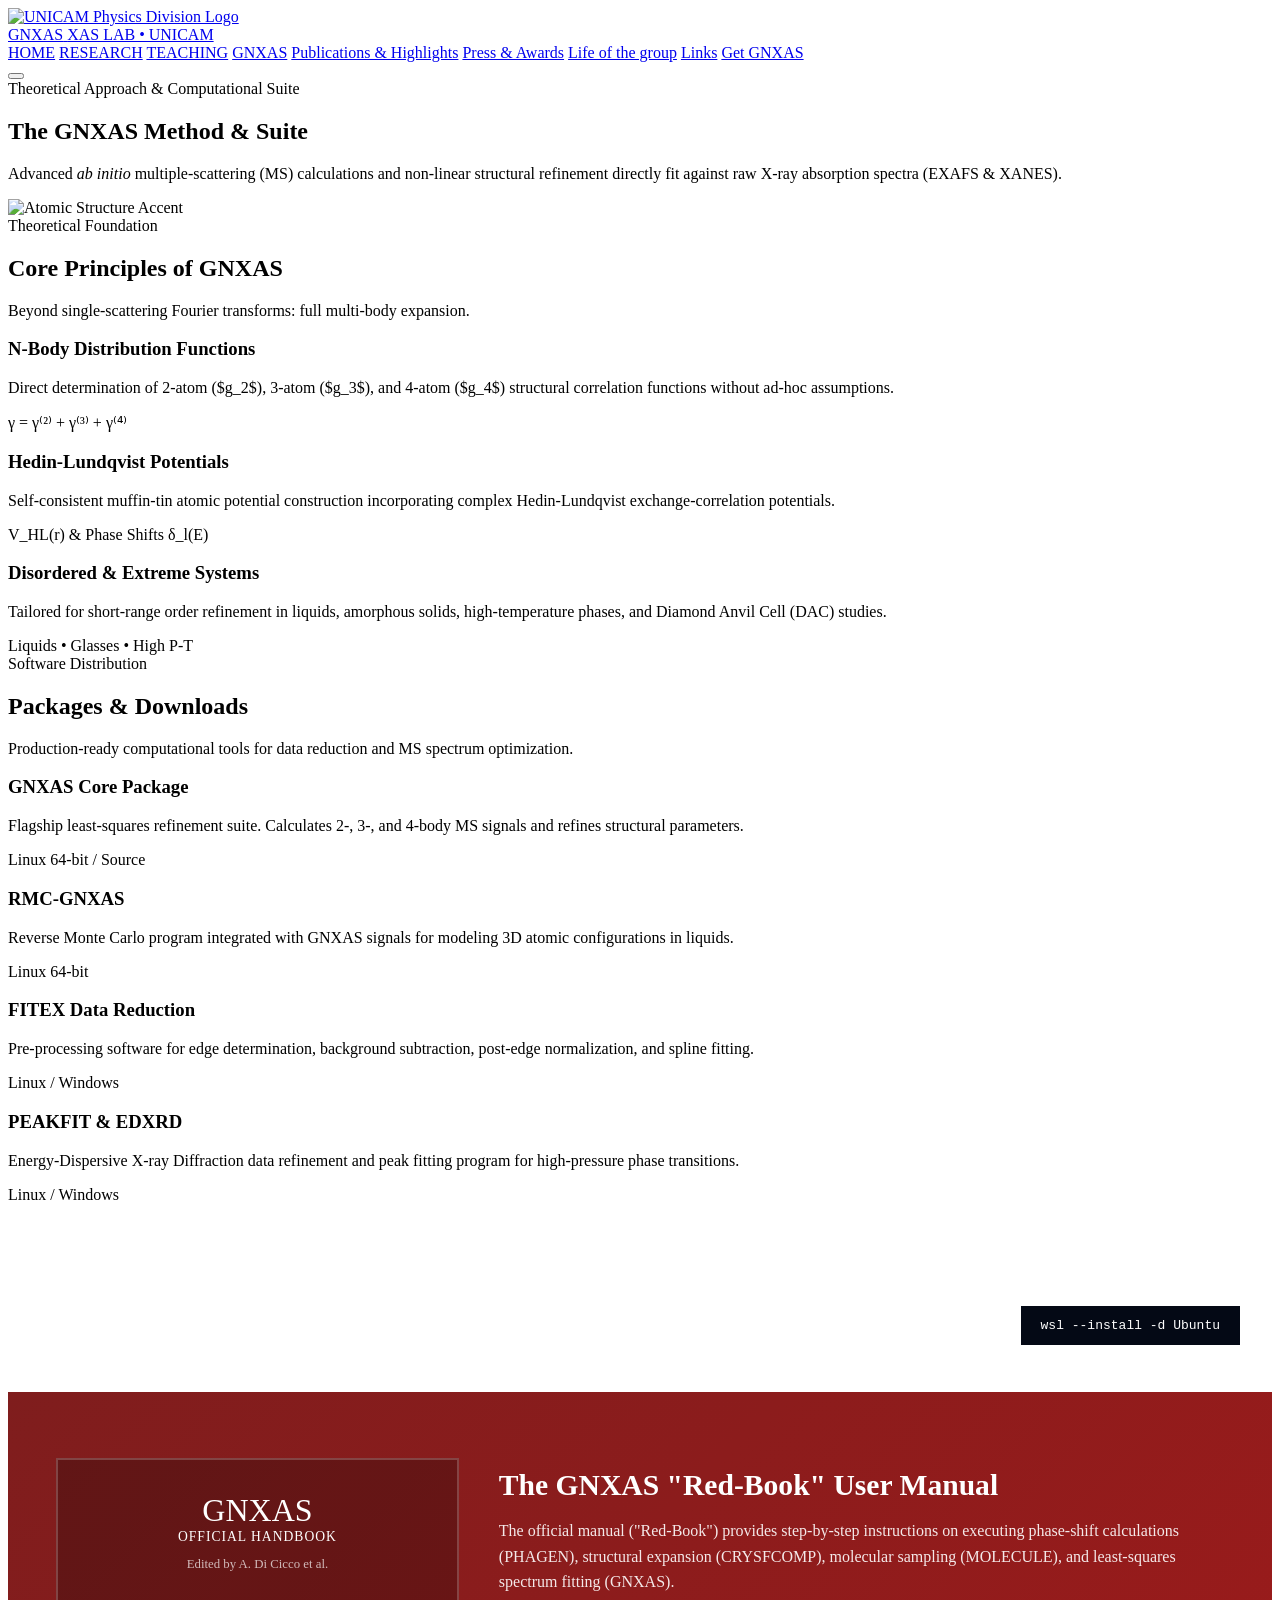
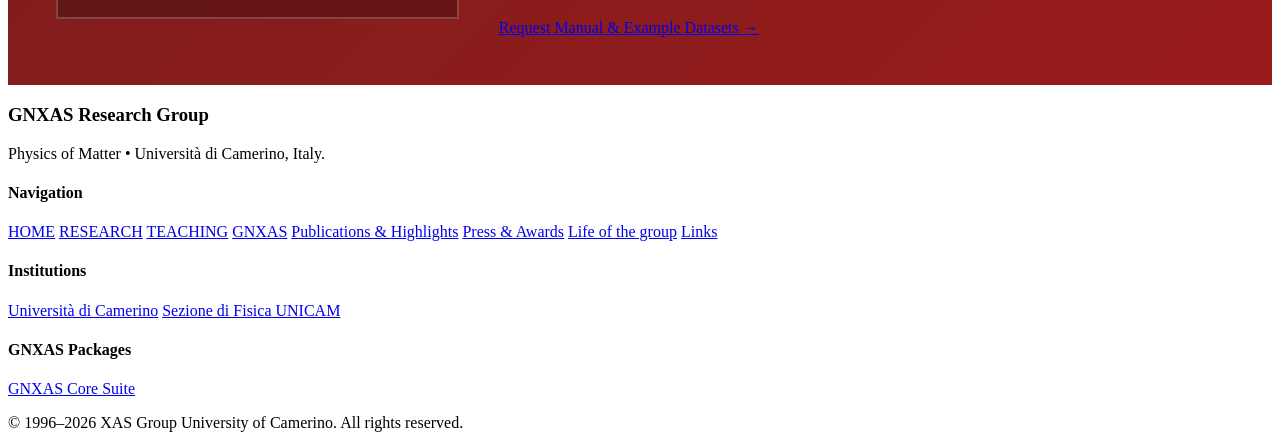
==== gnxas.html @ b84d7907 "Add files via upload" ====
<!DOCTYPE html>
<html lang="en">
<head>
  <meta charset="UTF-8">
  <meta name="viewport" content="width=device-width, initial-scale=1.0">
  <title>The GNXAS Method & Software Packages | Università di Camerino</title>

  <meta name="description" content="The GNXAS Method & EXAFS Data Analysis Software Suite developed at Unicam. Downloads for Linux & WSL, Red-Book manual, n-body correlations (g2, g3, g4).">
  <meta name="keywords" content="GNXAS Method, EXAFS Software, GNXAS Download, RMC-GNXAS, FITEX, PEAKFIT, Red-Book Manual">
  <meta name="author" content="GNXAS Research Group - Università di Camerino">

  <link rel="icon" href="data:image/svg+xml,<svg xmlns=%22http://www.w3.org/2000/svg%22 viewBox=%220 0 100 100%22><text y=%22.9em%22 font-size=%2290%22>⚛️</text></svg>">
  <link rel="preconnect" href="https://fonts.googleapis.com">
  <link rel="preconnect" href="https://fonts.gstatic.com" crossorigin>
  <link href="https://fonts.googleapis.com/css2?family=Inter:wght@300;400;500;600;700;800&family=JetBrains+Mono:wght@400;500;600&family=Playfair+Display:ital,wght@0,600;0,700;0,800;1,600&display=swap" rel="stylesheet">
  <link rel="stylesheet" href="style.css">
</head>
<body>

  <!-- HEADER -->
  <header class="header" id="header">
    <div class="container navbar">
      <a href="index.html" class="brand" aria-label="GNXAS Research Group Home">
        <img src="assets/logo_PhysicsDivision_mr.png" alt="UNICAM Physics Division Logo" class="header-physics-logo">
        <div class="brand-text">
          <span class="brand-title">GNXAS</span>
          <span class="brand-subtitle">XAS LAB • UNICAM</span>
        </div>
      </a>

      <nav class="nav-menu" id="nav-menu">
        <a href="index.html" class="nav-link">HOME</a>
        <a href="research.html" class="nav-link">RESEARCH</a>
        <a href="teaching.html" class="nav-link">TEACHING</a>
        <a href="gnxas.html" class="nav-link active">GNXAS</a>
        <a href="publications.html" class="nav-link">Publications & Highlights</a>
        <a href="press.html" class="nav-link">Press & Awards</a>
        <a href="life.html" class="nav-link">Life of the group</a>
        <a href="links.html" class="nav-link">Links</a>
        <a href="#software" class="nav-cta-btn">Get GNXAS</a>
      </nav>

      <button class="hamburger" id="hamburger" aria-label="Toggle navigation menu">
        <span></span>
        <span></span>
        <span></span>
      </button>
    </div>
  </header>

  <main>
    <!-- HERO SECTION -->
    <section class="hero">
      <div class="hero-gradient-overlay"></div>
      <div class="container">
        <div class="hero-container-clean">
          <div class="hero-tag">
            <span class="hero-tag-dot"></span>
            Theoretical Approach & Computational Suite
          </div>
          <h1 class="hero-title">The <span>GNXAS</span> Method & Suite</h1>
          <p class="hero-description">
            Advanced <em>ab initio</em> multiple-scattering (MS) calculations and non-linear structural refinement directly fit against raw X-ray absorption spectra (EXAFS & XANES).
          </p>
        </div>
      </div>
    </section>

    <!-- METHOD BREAKDOWN SECTION -->
    <section>
      <!-- Yellow Atomic Structure Graphic placed in corner -->
      <img src="assets/nedge_yel.gif" alt="Atomic Structure Accent" class="corner-yellow-graphic">

      <div class="container">
        <div class="section-header">
          <span class="section-badge">Theoretical Foundation</span>
          <h2 class="section-title">Core Principles of GNXAS</h2>
          <p class="section-subtitle">Beyond single-scattering Fourier transforms: full multi-body expansion.</p>
        </div>

        <div class="grid-cards">
          <div class="card-item">
            <h3>N-Body Distribution Functions</h3>
            <p>Direct determination of 2-atom ($g_2$), 3-atom ($g_3$), and 4-atom ($g_4$) structural correlation functions without ad-hoc assumptions.</p>
            <span class="card-meta">γ = γ⁽²⁾ + γ⁽³⁾ + γ⁽⁴⁾</span>
          </div>

          <div class="card-item">
            <h3>Hedin-Lundqvist Potentials</h3>
            <p>Self-consistent muffin-tin atomic potential construction incorporating complex Hedin-Lundqvist exchange-correlation potentials.</p>
            <span class="card-meta">V_HL(r) & Phase Shifts δ_l(E)</span>
          </div>

          <div class="card-item">
            <h3>Disordered & Extreme Systems</h3>
            <p>Tailored for short-range order refinement in liquids, amorphous solids, high-temperature phases, and Diamond Anvil Cell (DAC) studies.</p>
            <span class="card-meta">Liquids • Glasses • High P-T</span>
          </div>
        </div>
      </div>
    </section>

    <!-- SOFTWARE DOWNLOADS SECTION -->
    <section id="software" style="background-color: var(--bg-card);">
      <div class="container">
        <div class="section-header">
          <span class="section-badge">Software Distribution</span>
          <h2 class="section-title">Packages & Downloads</h2>
          <p class="section-subtitle">Production-ready computational tools for data reduction and MS spectrum optimization.</p>
        </div>

        <div class="grid-cards">
          <div class="card-item">
            <h3>GNXAS Core Package</h3>
            <p>Flagship least-squares refinement suite. Calculates 2-, 3-, and 4-body MS signals and refines structural parameters.</p>
            <span class="card-meta">Linux 64-bit / Source</span>
          </div>
          <div class="card-item">
            <h3>RMC-GNXAS</h3>
            <p>Reverse Monte Carlo program integrated with GNXAS signals for modeling 3D atomic configurations in liquids.</p>
            <span class="card-meta">Linux 64-bit</span>
          </div>
          <div class="card-item">
            <h3>FITEX Data Reduction</h3>
            <p>Pre-processing software for edge determination, background subtraction, post-edge normalization, and spline fitting.</p>
            <span class="card-meta">Linux / Windows</span>
          </div>
          <div class="card-item">
            <h3>PEAKFIT & EDXRD</h3>
            <p>Energy-Dispersive X-ray Diffraction data refinement and peak fitting program for high-pressure phase transitions.</p>
            <span class="card-meta">Linux / Windows</span>
          </div>
        </div>

        <!-- WSL Information Box -->
        <div style="margin-top: 3.5rem; background: var(--primary-dark); border-radius: var(--radius-lg); padding: 2rem; color: white; display: flex; align-items: center; justify-content: space-between; gap: 1.5rem; flex-wrap: wrap;">
          <div>
            <h3 style="color:white; font-size:1.3rem; margin-bottom:0.4rem;">Windows (WSL) Setup Helper</h3>
            <p style="color:rgba(255,255,255,0.75); margin:0; font-size:0.92rem;">Execute GNXAS natively on Windows using WSL Ubuntu environment:</p>
          </div>
          <code style="background:#040915; padding:0.75rem 1.25rem; border-radius:var(--radius-md); color:var(--accent-cyan);">wsl --install -d Ubuntu</code>
        </div>
      </div>
    </section>

    <!-- RED BOOK MANUAL SECTION -->
    <section>
      <div class="container">
        <div style="background: linear-gradient(135deg, #7f1d1d 0%, #991b1b 100%); border-radius: var(--radius-xl); padding: 3rem; color: white; display: grid; grid-template-columns: 1fr 1.8fr; gap: 2.5rem; align-items: center;">
          <div style="background: rgba(0,0,0,0.25); border: 2px solid rgba(255,255,255,0.2); border-radius: var(--radius-lg); padding: 2rem; text-align: center;">
            <div style="font-family: var(--font-serif); font-size: 2rem;">GNXAS</div>
            <div style="font-size: 0.85rem; text-transform: uppercase; letter-spacing: 1px;">Official Handbook</div>
            <p style="margin-top: 0.75rem; font-size: 0.8rem; color: rgba(255,255,255,0.7);">Edited by A. Di Cicco et al.</p>
          </div>

          <div>
            <h3 style="color:white; font-size:1.85rem; margin-bottom:1rem;">The GNXAS "Red-Book" User Manual</h3>
            <p style="color:rgba(255,255,255,0.9); line-height:1.6; margin-bottom:1.5rem;">
              The official manual ("Red-Book") provides step-by-step instructions on executing phase-shift calculations (PHAGEN), structural expansion (CRYSFCOMP), molecular sampling (MOLECULE), and least-squares spectrum fitting (GNXAS).
            </p>
            <a href="index.html#contacts" class="btn btn-outline-light">Request Manual & Example Datasets &rarr;</a>
          </div>
        </div>
      </div>
    </section>
  </main>

  <!-- FOOTER -->
  <footer class="footer">
    <div class="container">
      <div class="footer-grid">
        <div class="footer-brand">
          <h3>GNXAS Research Group</h3>
          <p>Physics of Matter • Università di Camerino, Italy.</p>
        </div>
        <div class="footer-col">
          <h4>Navigation</h4>
          <div class="footer-links">
            <a href="index.html">HOME</a>
            <a href="research.html">RESEARCH</a>
            <a href="teaching.html">TEACHING</a>
            <a href="gnxas.html">GNXAS</a>
            <a href="publications.html">Publications & Highlights</a>
            <a href="press.html">Press & Awards</a>
            <a href="life.html">Life of the group</a>
            <a href="links.html">Links</a>
          </div>
        </div>
        <div class="footer-col">
          <h4>Institutions</h4>
          <div class="footer-links">
            <a href="https://www.unicam.it" target="_blank" rel="noopener">Università di Camerino</a>
            <a href="https://fisica.unicam.it/" target="_blank" rel="noopener">Sezione di Fisica UNICAM</a>
          </div>
        </div>
        <div class="footer-col">
          <h4>GNXAS Packages</h4>
          <div class="footer-links">
            <a href="#software">GNXAS Core Suite</a>
          </div>
        </div>
      </div>
      <div class="footer-bottom">
        <p>&copy; 1996–2026 XAS Group University of Camerino. All rights reserved.</p>
      </div>
    </div>
  </footer>

  <script>
    const hamburger = document.getElementById('hamburger');
    const navMenu = document.getElementById('nav-menu');
    hamburger.addEventListener('click', () => {
      hamburger.classList.toggle('open');
      navMenu.classList.toggle('active');
    });
  </script>
</body>
</html>
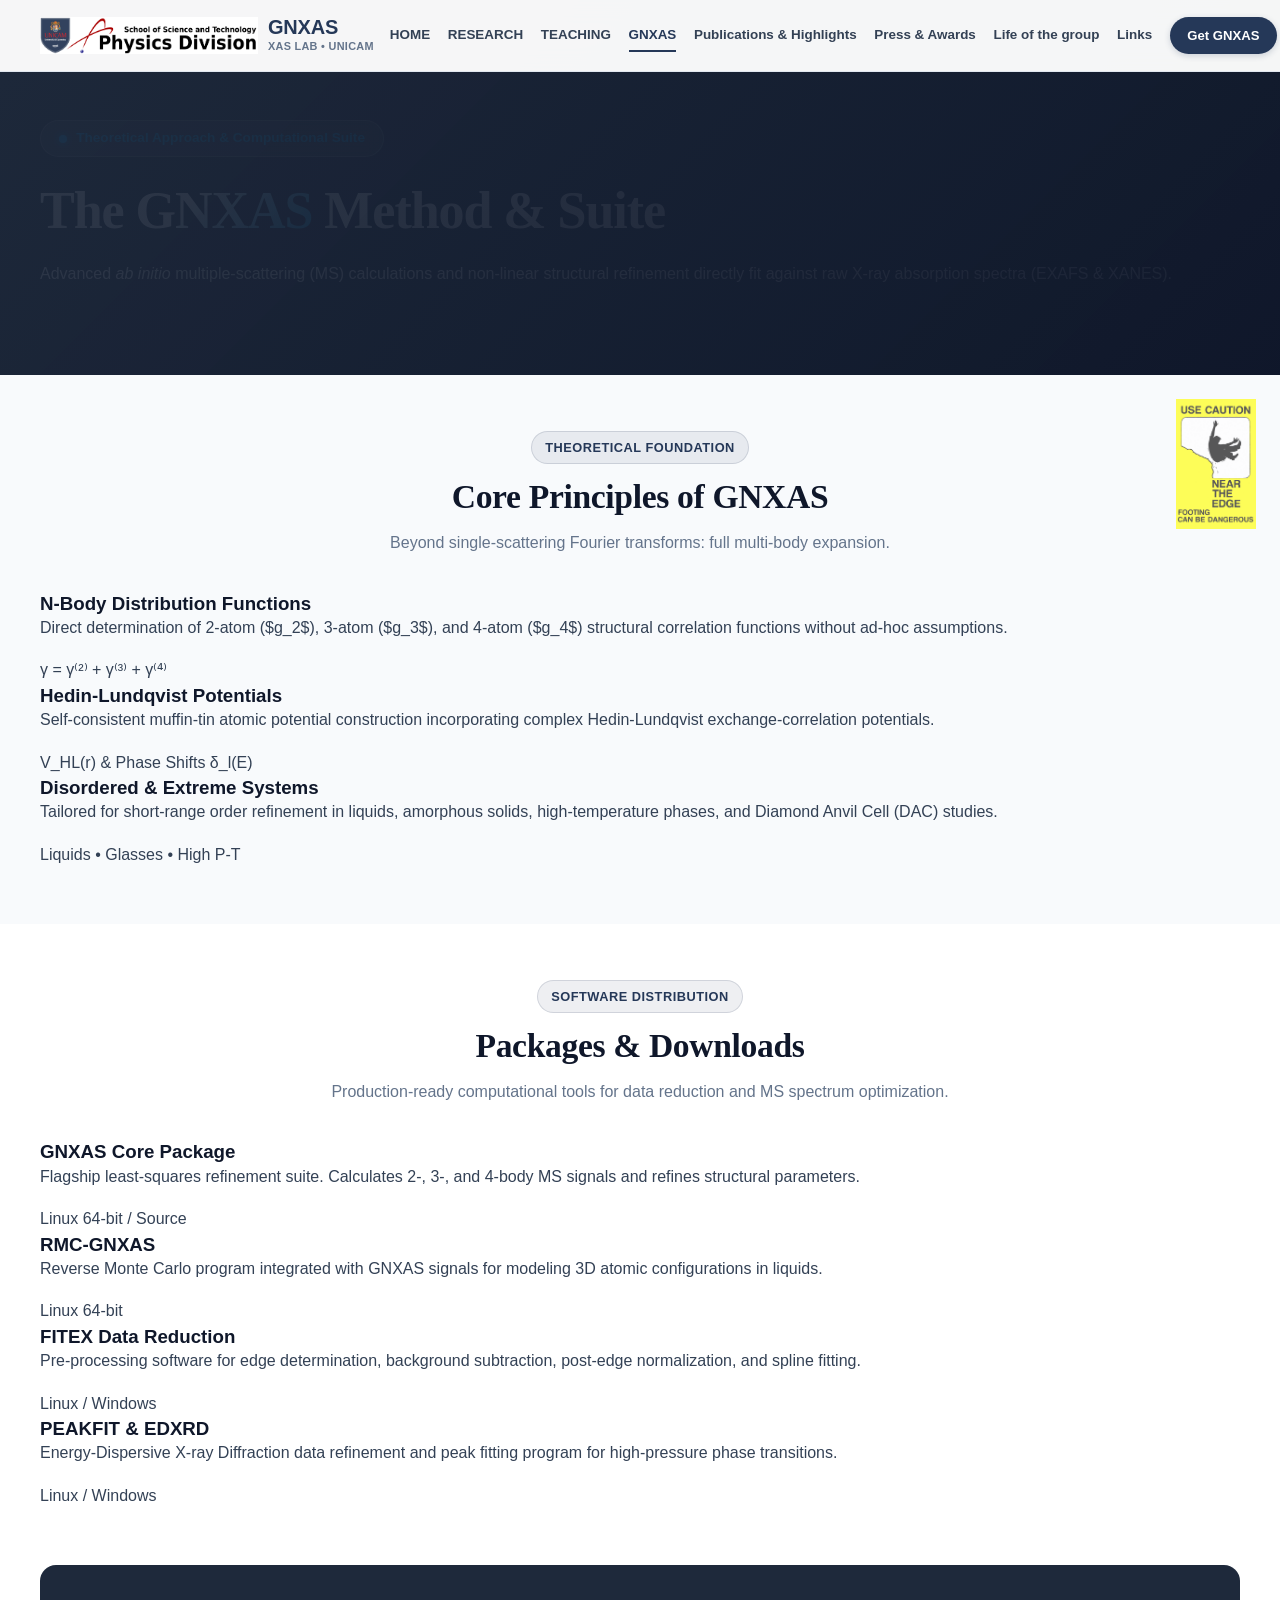
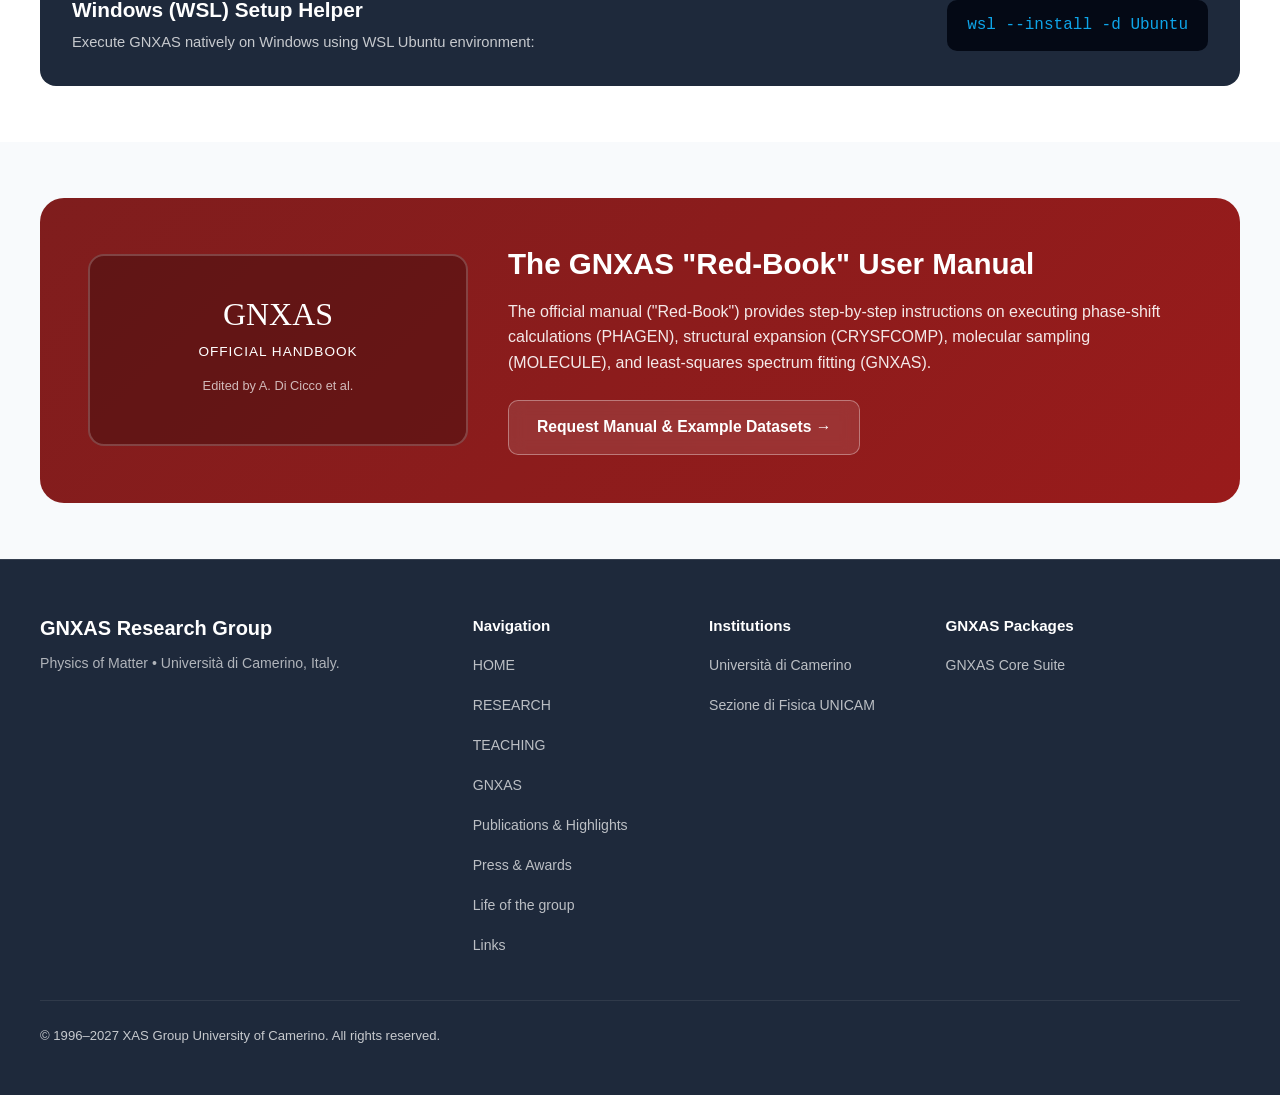
==== commit 3b9ee938: "Update copyright year to 2027" ====
--- a/gnxas.html
+++ b/gnxas.html
@@ -201,7 +201,7 @@
         </div>
       </div>
       <div class="footer-bottom">
-        <p>&copy; 1996–2026 XAS Group University of Camerino. All rights reserved.</p>
+        <p>&copy; 1996–2027 XAS Group University of Camerino. All rights reserved.</p>
       </div>
     </div>
   </footer>
--- a/style.css
+++ b/style.css
@@ -0,0 +1,1911 @@
+/* ==========================================================================
+   GNXAS - EXAFS & Multiple-Scattering Software Suite
+   Official University of Camerino & University of L'Aquila Scientific Portal
+   ========================================================================== */
+
+/* --------------------------------------------------------------------------
+   1. CSS Custom Properties & Design Tokens (Soft Slate Academic Palette)
+   -------------------------------------------------------------------------- */
+:root {
+  /* Soft Slate Academic Palette */
+  --primary-navy: #253858;      /* Soft slate academic navy */
+  --primary-dark: #1e293b;      /* Muted slate dark for hero & footer */
+  --primary-blue: #3b82f6;      /* Muted vivid blue */
+  --accent-cyan:  #0ea5e9;      /* Sky cyan accent */
+  --accent-teal:  #0d9488;      /* Soft teal badge */
+  --accent-amber: #d97706;      /* Soft gold/amber accent */
+  --red-book:     #991b1b;      /* Red-Book handbook accent */
+
+  /* Neutral Backgrounds & Surfaces */
+  --bg-page:      #f8fafc;      /* Clean off-white background */
+  --bg-card:      #ffffff;      /* Pure white card container */
+  --bg-muted:     #f1f5f9;      /* Light gray muted container */
+  --border-color: #e2e8f0;      /* Crisp border */
+  --border-hover: #cbd5e1;
+
+  /* Typography Colors */
+  --text-main:    #334155;      /* High legibility slate text */
+  --text-heading: #0f172a;      /* Dark slate heading */
+  --text-muted:   #64748b;      /* Subtitle text */
+  --text-light:   #94a3b8;
+  --white:        #ffffff;
+
+  /* Fonts */
+  --font-sans: 'Inter', -apple-system, BlinkMacSystemFont, 'Segoe UI', Roboto, sans-serif;
+  --font-serif: 'Playfair Display', Georgia, serif;
+  --font-mono: 'JetBrains Mono', 'Fira Code', 'Consolas', monospace;
+
+  /* Elevation Shadows */
+  --shadow-sm: 0 1px 3px rgba(15, 23, 42, 0.05);
+  --shadow-md: 0 4px 14px rgba(15, 23, 42, 0.08);
+  --shadow-lg: 0 10px 30px rgba(15, 23, 42, 0.12);
+  --shadow-hover: 0 14px 36px rgba(37, 56, 88, 0.14);
+
+  /* Border Radii */
+  --radius-sm: 6px;
+  --radius-md: 10px;
+  --radius-lg: 16px;
+  --radius-xl: 24px;
+  --radius-full: 9999px;
+
+  /* Transitions */
+  --transition-fast: 0.15s ease;
+  --transition-normal: 0.25s ease;
+  --transition-slow: 0.4s cubic-bezier(0.16, 1, 0.3, 1);
+
+  /* Layout Dimensions */
+  --header-height: 72px;
+  --max-width: 1240px;
+}
+
+/* --------------------------------------------------------------------------
+   2. Reset & Core Base Styles
+   -------------------------------------------------------------------------- */
+*, *::before, *::after {
+  box-sizing: border-box;
+  margin: 0;
+  padding: 0;
+}
+
+html {
+  scroll-behavior: smooth;
+  font-size: 16px;
+  -webkit-text-size-adjust: 100%;
+}
+
+body {
+  font-family: var(--font-sans);
+  color: var(--text-main);
+  background-color: var(--bg-page);
+  line-height: 1.65;
+  overflow-x: hidden;
+}
+
+h1, h2, h3, h4, h5, h6 {
+  color: var(--text-heading);
+  font-family: var(--font-serif);
+  line-height: 1.25;
+  font-weight: 700;
+}
+
+h3, h4, h5, h6 {
+  font-family: var(--font-sans);
+}
+
+p {
+  margin-bottom: 1rem;
+}
+
+a {
+  color: var(--primary-blue);
+  text-decoration: none;
+  transition: color var(--transition-fast);
+}
+
+a:hover {
+  color: var(--primary-navy);
+}
+
+ul {
+  list-style: none;
+}
+
+code, pre {
+  font-family: var(--font-mono);
+}
+
+.container {
+  width: 100%;
+  max-width: var(--max-width);
+  margin: 0 auto;
+  padding: 0 1.25rem;
+}
+
+section {
+  padding: 3.5rem 0;
+  position: relative;
+}
+
+.section-header {
+  text-align: center;
+  max-width: 820px;
+  margin: 0 auto 2.25rem auto;
+}
+
+.section-badge {
+  display: inline-flex;
+  align-items: center;
+  gap: 0.5rem;
+  padding: 0.3rem 0.85rem;
+  background-color: rgba(37, 56, 88, 0.08);
+  color: var(--primary-navy);
+  border-radius: var(--radius-full);
+  font-size: 0.8rem;
+  font-weight: 600;
+  letter-spacing: 0.5px;
+  text-transform: uppercase;
+  margin-bottom: 0.75rem;
+  border: 1px solid rgba(37, 56, 88, 0.15);
+}
+
+.section-title {
+  font-size: 2.1rem;
+  color: var(--text-heading);
+  margin-bottom: 0.75rem;
+  letter-spacing: -0.01em;
+}
+
+.section-subtitle {
+  font-size: 1rem;
+  color: var(--text-muted);
+  line-height: 1.6;
+}
+
+/* Corner Yellow Atomic Graphic Accent */
+.corner-yellow-graphic {
+  position: absolute;
+  top: 1.5rem;
+  right: 1.5rem;
+  width: 80px;
+  height: auto;
+  opacity: 0.65;
+  pointer-events: none;
+  transition: opacity var(--transition-normal);
+  z-index: 1;
+}
+
+.corner-yellow-graphic:hover {
+  opacity: 1;
+}
+
+/* --------------------------------------------------------------------------
+   3. Single-Page Sticky Navigation Header
+   -------------------------------------------------------------------------- */
+.header {
+  position: fixed;
+  top: 0;
+  left: 0;
+  right: 0;
+  height: var(--header-height);
+  background-color: rgba(255, 255, 255, 0.96);
+  backdrop-filter: blur(12px);
+  -webkit-backdrop-filter: blur(12px);
+  border-bottom: 1px solid var(--border-color);
+  z-index: 1000;
+  transition: all var(--transition-normal);
+}
+
+.header.scrolled {
+  background-color: rgba(255, 255, 255, 0.98);
+  box-shadow: var(--shadow-sm);
+  height: 64px;
+}
+
+.navbar {
+  display: flex;
+  align-items: center;
+  justify-content: space-between;
+  height: 100%;
+  gap: 1rem;
+}
+
+.brand {
+  display: flex;
+  align-items: center;
+  gap: 0.65rem;
+  text-decoration: none;
+  flex-shrink: 0;
+}
+
+.header-physics-logo {
+  height: 38px;
+  width: auto;
+  object-fit: contain;
+}
+
+.brand-text {
+  display: flex;
+  flex-direction: column;
+}
+
+.brand-title {
+  font-size: 1.25rem;
+  font-weight: 800;
+  color: var(--primary-navy);
+  line-height: 1.1;
+  letter-spacing: -0.01em;
+}
+
+.brand-subtitle {
+  font-size: 0.68rem;
+  color: var(--text-muted);
+  font-weight: 600;
+  text-transform: uppercase;
+  letter-spacing: 0.3px;
+  white-space: nowrap;
+}
+
+.nav-menu {
+  display: flex;
+  align-items: center;
+  gap: 1.1rem;
+  flex-shrink: 0;
+}
+
+.nav-link {
+  font-size: 0.84rem;
+  font-weight: 600;
+  color: var(--text-main);
+  padding: 0.35rem 0;
+  position: relative;
+  white-space: nowrap;
+}
+
+.nav-link::after {
+  content: '';
+  position: absolute;
+  bottom: 0;
+  left: 0;
+  width: 0%;
+  height: 2px;
+  background-color: var(--primary-navy);
+  transition: width var(--transition-normal);
+}
+
+.nav-link:hover {
+  color: var(--primary-navy);
+}
+
+.nav-link:hover::after,
+.nav-link.active::after {
+  width: 100%;
+}
+
+.nav-link.active {
+  color: var(--primary-navy);
+}
+
+.nav-cta-btn {
+  padding: 0.45rem 1.1rem;
+  background-color: var(--primary-navy);
+  color: var(--white);
+  border-radius: var(--radius-full);
+  font-size: 0.82rem;
+  font-weight: 600;
+  white-space: nowrap;
+  transition: all var(--transition-normal);
+  box-shadow: 0 2px 6px rgba(37, 56, 88, 0.2);
+}
+
+.nav-cta-btn:hover {
+  background-color: #1a273e;
+  color: var(--white);
+  transform: translateY(-1px);
+  box-shadow: 0 4px 12px rgba(37, 56, 88, 0.3);
+}
+
+/* Hamburger Toggle (Mobile) */
+.hamburger {
+  display: none;
+  flex-direction: column;
+  justify-content: space-between;
+  width: 32px;
+  height: 22px;
+  background: transparent;
+  border: none;
+  cursor: pointer;
+  padding: 2px;
+  z-index: 1001;
+}
+
+.hamburger span {
+  width: 100%;
+  height: 2.5px;
+  background-color: var(--text-heading);
+  border-radius: 2px;
+  transition: all var(--transition-normal);
+  transform-origin: left center;
+}
+
+.hamburger.open span:nth-child(1) {
+  transform: rotate(45deg) translate(3px, -1px);
+}
+
+.hamburger.open span:nth-child(2) {
+  opacity: 0;
+  width: 0;
+}
+
+.hamburger.open span:nth-child(3) {
+  transform: rotate(-45deg) translate(3px, 1px);
+}
+
+/* --------------------------------------------------------------------------
+   4. Hero & Overview Section (#intro)
+   -------------------------------------------------------------------------- */
+.hero {
+  padding-top: calc(var(--header-height) + 3rem);
+  padding-bottom: 4.5rem;
+  background-color: var(--primary-dark);
+  color: var(--white);
+  position: relative;
+  overflow: hidden;
+}
+
+.hero-full-gnxas-bg {
+  position: absolute;
+  top: 0;
+  left: 0;
+  width: 100%;
+  height: 100%;
+  object-fit: cover;
+  object-position: center;
+  opacity: 0.18;
+  pointer-events: none;
+  z-index: 1;
+}
+
+.hero-gradient-overlay {
+  position: absolute;
+  top: 0;
+  left: 0;
+  right: 0;
+  bottom: 0;
+  background: linear-gradient(135deg, rgba(30, 41, 59, 0.92) 0%, rgba(15, 23, 42, 0.96) 100%);
+  z-index: 2;
+  pointer-events: none;
+}
+
+.hero-container {
+  position: relative;
+  z-index: 3;
+  max-width: 1050px;
+}
+
+.hero-tag {
+  display: inline-flex;
+  align-items: center;
+  gap: 0.6rem;
+  padding: 0.4rem 1.1rem;
+  background: rgba(255, 255, 255, 0.12);
+  border: 1px solid rgba(255, 255, 255, 0.22);
+  border-radius: var(--radius-full);
+  font-size: 0.85rem;
+  color: var(--accent-cyan);
+  font-weight: 600;
+  margin-bottom: 1.5rem;
+  backdrop-filter: blur(8px);
+}
+
+.hero-tag-dot {
+  width: 8px;
+  height: 8px;
+  background-color: var(--accent-cyan);
+  border-radius: 50%;
+  box-shadow: 0 0 8px var(--accent-cyan);
+}
+
+.hero-title {
+  font-size: 3.25rem;
+  color: var(--white);
+  line-height: 1.15;
+  margin-bottom: 1.25rem;
+  letter-spacing: -0.02em;
+}
+
+.hero-title span {
+  background: linear-gradient(135deg, var(--white) 30%, var(--accent-cyan) 100%);
+  -webkit-background-clip: text;
+  -webkit-text-fill-color: transparent;
+}
+
+.hero-lead-text {
+  font-size: 1.18rem;
+  color: rgba(255, 255, 255, 0.95);
+  line-height: 1.75;
+  margin-bottom: 2rem;
+  text-shadow: 0 1px 3px rgba(0, 0, 0, 0.4);
+}
+
+.hero-characteristics-box {
+  background: rgba(15, 23, 42, 0.65);
+  border: 1px solid rgba(255, 255, 255, 0.15);
+  border-radius: var(--radius-xl);
+  padding: 1.5rem 2rem;
+  margin-bottom: 2.25rem;
+  backdrop-filter: blur(10px);
+}
+
+.characteristics-header-toggle {
+  display: flex;
+  align-items: center;
+  justify-content: space-between;
+  cursor: pointer;
+  user-select: none;
+  padding: 0.25rem 0;
+}
+
+.toggle-arrow-btn {
+  font-size: 0.82rem;
+  font-weight: 600;
+  color: var(--accent-cyan);
+  background: rgba(14, 165, 233, 0.15);
+  border: 1px solid rgba(14, 165, 233, 0.3);
+  padding: 0.35rem 0.85rem;
+  border-radius: var(--radius-full);
+  transition: all var(--transition-fast);
+}
+
+.characteristics-header-toggle:hover .toggle-arrow-btn {
+  background: var(--accent-cyan);
+  color: var(--white);
+}
+
+.characteristics-collapsible-content {
+  display: none;
+  overflow: hidden;
+}
+
+.characteristics-collapsible-content.open {
+  display: block;
+  animation: fadeIn 0.35s ease;
+}
+
+.characteristics-list {
+  display: grid;
+  grid-template-columns: repeat(auto-fit, minmax(310px, 1fr));
+  gap: 1.25rem;
+}
+
+.char-item {
+  display: flex;
+  align-items: flex-start;
+  gap: 0.75rem;
+  font-size: 0.92rem;
+  color: rgba(255, 255, 255, 0.9);
+  line-height: 1.6;
+}
+
+.char-bullet {
+  width: 22px;
+  height: 22px;
+  border-radius: 50%;
+  background: rgba(14, 165, 233, 0.2);
+  color: var(--accent-cyan);
+  display: flex;
+  align-items: center;
+  justify-content: center;
+  font-size: 0.75rem;
+  flex-shrink: 0;
+  margin-top: 0.15rem;
+  border: 1px solid rgba(14, 165, 233, 0.4);
+}
+
+.fitting-subpoints-grid {
+  grid-column: 1 / -1;
+  background: rgba(255, 255, 255, 0.05);
+  border: 1px solid rgba(255, 255, 255, 0.1);
+  border-radius: var(--radius-lg);
+  padding: 1.25rem 1.5rem;
+  margin-top: 0.5rem;
+}
+
+.fitting-subpoints-title {
+  font-size: 0.88rem;
+  font-weight: 700;
+  color: var(--white);
+  margin-bottom: 0.85rem;
+}
+
+.fitting-subpoints-list {
+  display: grid;
+  grid-template-columns: repeat(auto-fit, minmax(280px, 1fr));
+  gap: 0.75rem 1.25rem;
+}
+
+.fitting-subitem {
+  font-size: 0.86rem;
+  color: rgba(255, 255, 255, 0.85);
+  line-height: 1.5;
+  display: flex;
+  align-items: flex-start;
+  gap: 0.5rem;
+}
+
+.fitting-subitem::before {
+  content: '✦';
+  color: var(--accent-cyan);
+  font-size: 0.75rem;
+  flex-shrink: 0;
+  margin-top: 0.15rem;
+}
+
+.hero-funding-bar {
+  display: flex;
+  align-items: center;
+  gap: 1.25rem;
+  flex-wrap: wrap;
+  padding: 1rem 1.5rem;
+  background: rgba(255, 255, 255, 0.08);
+  border: 1px solid rgba(255, 255, 255, 0.15);
+  border-radius: var(--radius-lg);
+  margin-bottom: 2.25rem;
+  font-size: 0.88rem;
+  color: rgba(255, 255, 255, 0.85);
+}
+
+.hero-funding-badge {
+  font-weight: 700;
+  color: var(--accent-cyan);
+  text-transform: uppercase;
+  font-size: 0.78rem;
+  letter-spacing: 0.5px;
+}
+
+.hero-releases-bar {
+  display: flex;
+  align-items: center;
+  gap: 0.85rem;
+  flex-wrap: wrap;
+  margin-bottom: 2.25rem;
+  background: rgba(0, 0, 0, 0.25);
+  border: 1px solid rgba(255, 255, 255, 0.12);
+  padding: 0.75rem 1.25rem;
+  border-radius: var(--radius-md);
+  width: fit-content;
+}
+
+.release-badge-title {
+  font-size: 0.82rem;
+  font-weight: 700;
+  text-transform: uppercase;
+  color: rgba(255, 255, 255, 0.7);
+  letter-spacing: 0.5px;
+}
+
+.release-pill {
+  font-family: var(--font-mono);
+  font-size: 0.82rem;
+  font-weight: 600;
+  background: rgba(14, 165, 233, 0.2);
+  color: var(--accent-cyan);
+  padding: 0.2rem 0.6rem;
+  border-radius: var(--radius-sm);
+  border: 1px solid rgba(14, 165, 233, 0.3);
+}
+
+.hero-actions {
+  display: flex;
+  align-items: center;
+  gap: 1.25rem;
+  flex-wrap: wrap;
+}
+
+.btn {
+  display: inline-flex;
+  align-items: center;
+  justify-content: center;
+  gap: 0.6rem;
+  padding: 0.85rem 1.75rem;
+  font-size: 0.98rem;
+  font-weight: 600;
+  border-radius: var(--radius-md);
+  cursor: pointer;
+  transition: all var(--transition-normal);
+  border: 1px solid transparent;
+  min-height: 48px;
+}
+
+.btn-primary {
+  background: linear-gradient(135deg, #0ea5e9 0%, #0284c7 100%);
+  color: var(--white);
+  box-shadow: 0 4px 16px rgba(14, 165, 233, 0.35);
+}
+
+.btn-primary:hover {
+  color: var(--white);
+  transform: translateY(-2px);
+  box-shadow: 0 8px 24px rgba(14, 165, 233, 0.45);
+}
+
+.btn-outline-light {
+  background: rgba(255, 255, 255, 0.1);
+  color: var(--white);
+  border: 1px solid rgba(255, 255, 255, 0.35);
+  backdrop-filter: blur(8px);
+}
+
+.btn-outline-light:hover {
+  background: rgba(255, 255, 255, 0.2);
+  color: var(--white);
+  border-color: rgba(255, 255, 255, 0.6);
+  transform: translateY(-2px);
+}
+
+/* --------------------------------------------------------------------------
+   5. Clean 3-Column OS Downloads Hub (#downloads)
+   -------------------------------------------------------------------------- */
+.downloads-hub-section {
+  background-color: var(--bg-card);
+  border-bottom: 1px solid var(--border-color);
+}
+
+.os-downloads-grid {
+  display: grid;
+  grid-template-columns: repeat(3, 1fr);
+  gap: 2rem;
+  margin-top: 2.5rem;
+}
+
+.os-download-card {
+  background: var(--bg-page);
+  border: 1px solid var(--border-color);
+  border-radius: var(--radius-xl);
+  padding: 2.25rem 2rem;
+  box-shadow: var(--shadow-sm);
+  transition: all var(--transition-normal);
+  display: flex;
+  flex-direction: column;
+  position: relative;
+  overflow: hidden;
+}
+
+.os-download-card:hover {
+  transform: translateY(-4px);
+  box-shadow: var(--shadow-hover);
+  border-color: rgba(37, 56, 88, 0.3);
+  background: var(--white);
+}
+
+.os-badge-header {
+  display: flex;
+  align-items: center;
+  gap: 1rem;
+  margin-bottom: 1.25rem;
+}
+
+.os-icon {
+  width: 54px;
+  height: 54px;
+  border-radius: var(--radius-lg);
+  display: flex;
+  align-items: center;
+  justify-content: center;
+  font-size: 1.75rem;
+  flex-shrink: 0;
+  box-shadow: var(--shadow-sm);
+}
+
+.os-icon-linux { background: #eff6ff; color: #1d4ed8; }
+.os-icon-mac { background: #f8fafc; color: #0f172a; border: 1px solid var(--border-color); }
+.os-icon-wsl { background: #f0fdf4; color: #15803d; }
+
+.os-title-group h3 {
+  font-size: 1.3rem;
+  color: var(--text-heading);
+  margin-bottom: 0.2rem;
+}
+
+.os-subtitle {
+  font-size: 0.82rem;
+  color: var(--text-muted);
+  font-weight: 500;
+}
+
+.download-links-list {
+  display: flex;
+  flex-direction: column;
+  gap: 0.85rem;
+  margin-top: 1.25rem;
+  flex-grow: 1;
+}
+
+.download-link-item {
+  display: flex;
+  align-items: center;
+  justify-content: space-between;
+  gap: 0.75rem;
+  padding: 0.85rem 1rem;
+  background: var(--bg-muted);
+  border: 1px solid var(--border-color);
+  border-radius: var(--radius-md);
+  transition: all var(--transition-fast);
+  text-decoration: none;
+  min-height: 50px;
+}
+
+.download-link-item:hover {
+  background: var(--primary-navy);
+  border-color: var(--primary-navy);
+  color: var(--white);
+  transform: translateX(3px);
+}
+
+.download-link-item:hover .dl-file-name,
+.download-link-item:hover .dl-file-size {
+  color: var(--white);
+}
+
+.download-link-item:hover .dl-btn-icon {
+  background: var(--accent-cyan);
+  color: var(--white);
+}
+
+.dl-file-info {
+  display: flex;
+  flex-direction: column;
+}
+
+.dl-file-name {
+  font-size: 0.88rem;
+  font-weight: 600;
+  color: var(--text-heading);
+  line-height: 1.3;
+}
+
+.dl-file-size {
+  font-size: 0.76rem;
+  color: var(--text-muted);
+  margin-top: 0.15rem;
+}
+
+.dl-btn-icon {
+  width: 34px;
+  height: 34px;
+  border-radius: 50%;
+  background: rgba(37, 56, 88, 0.1);
+  color: var(--primary-navy);
+  display: flex;
+  align-items: center;
+  justify-content: center;
+  font-size: 0.95rem;
+  flex-shrink: 0;
+  transition: all var(--transition-fast);
+}
+
+.legacy-32bit-trigger-box {
+  margin-top: 2rem;
+  text-align: center;
+}
+
+.btn-legacy-32bit {
+  background: transparent;
+  border: 1px dashed var(--border-hover);
+  color: var(--text-muted);
+  font-size: 0.88rem;
+  font-weight: 600;
+  padding: 0.75rem 1.25rem;
+  border-radius: var(--radius-md);
+  cursor: pointer;
+  transition: all var(--transition-fast);
+  display: inline-flex;
+  align-items: center;
+  justify-content: center;
+  gap: 0.5rem;
+  min-height: 48px;
+}
+
+.btn-legacy-32bit:hover {
+  border-color: var(--primary-navy);
+  color: var(--primary-navy);
+  background: var(--bg-muted);
+}
+
+/* --------------------------------------------------------------------------
+   6. Software Suite Architecture (#architecture)
+   -------------------------------------------------------------------------- */
+.architecture-section {
+  background-color: var(--bg-page);
+}
+
+.flowchart-display-card {
+  margin-top: 0;
+  margin-bottom: 2.5rem;
+  background: var(--bg-card);
+  border: 1px solid var(--border-color);
+  border-radius: var(--radius-xl);
+  padding: 2rem;
+  box-shadow: var(--shadow-sm);
+  display: grid;
+  grid-template-columns: 1.1fr 1fr;
+  gap: 2.5rem;
+  align-items: center;
+}
+
+.flowchart-img-container {
+  background: var(--white);
+  border: 1px solid var(--border-color);
+  border-radius: var(--radius-lg);
+  padding: 1rem;
+  box-shadow: var(--shadow-md);
+}
+
+.flowchart-img-container img {
+  width: 100%;
+  height: auto;
+  border-radius: var(--radius-sm);
+  display: block;
+}
+
+.flowchart-text h3 {
+  font-size: 1.6rem;
+  color: var(--text-heading);
+  margin-bottom: 0.75rem;
+}
+
+.flowchart-text p {
+  font-size: 0.94rem;
+  color: var(--text-main);
+  line-height: 1.6;
+  margin-bottom: 1rem;
+}
+
+.arch-category {
+  margin-bottom: 2.5rem;
+}
+
+.arch-category-title {
+  font-size: 1.2rem;
+  color: var(--primary-navy);
+  margin-bottom: 1rem;
+  padding-bottom: 0.4rem;
+  border-bottom: 2px solid rgba(37, 56, 88, 0.15);
+  display: flex;
+  align-items: center;
+  gap: 0.65rem;
+}
+
+.arch-grid {
+  display: grid;
+  grid-template-columns: repeat(auto-fill, minmax(320px, 1fr));
+  gap: 1.25rem;
+}
+
+.arch-card {
+  background: var(--bg-card);
+  border: 1px solid var(--border-color);
+  border-radius: var(--radius-md);
+  padding: 1.25rem 1.5rem;
+  box-shadow: var(--shadow-sm);
+  transition: all var(--transition-normal);
+}
+
+.arch-card:hover {
+  transform: translateY(-2px);
+  box-shadow: var(--shadow-md);
+  border-color: rgba(37, 56, 88, 0.2);
+}
+
+.arch-card-header {
+  display: flex;
+  align-items: center;
+  justify-content: space-between;
+  margin-bottom: 0.5rem;
+}
+
+.prog-name {
+  font-family: var(--font-mono);
+  font-size: 1.05rem;
+  font-weight: 700;
+  color: var(--primary-navy);
+}
+
+.prog-badge {
+  font-size: 0.72rem;
+  font-weight: 600;
+  padding: 0.18rem 0.5rem;
+  background: rgba(37, 56, 88, 0.08);
+  color: var(--text-muted);
+  border-radius: var(--radius-sm);
+}
+
+.arch-card p {
+  font-size: 0.88rem;
+  color: var(--text-main);
+  line-height: 1.5;
+  margin: 0;
+}
+
+/* Openable Extended Architecture Utilities Box */
+.extended-arch-toggle-box {
+  margin-top: 1.5rem;
+  border: 1px dashed var(--border-hover);
+  border-radius: var(--radius-lg);
+  padding: 1.25rem 1.75rem;
+  background: var(--bg-card);
+}
+
+.extended-arch-trigger-btn {
+  display: flex;
+  align-items: center;
+  justify-content: space-between;
+  cursor: pointer;
+  user-select: none;
+  font-size: 1rem;
+  font-weight: 700;
+  color: var(--primary-navy);
+  gap: 0.5rem;
+}
+
+.extended-arch-trigger-btn:hover {
+  color: var(--accent-cyan);
+}
+
+.extended-arch-content {
+  display: none;
+  margin-top: 2rem;
+}
+
+.extended-arch-content.open {
+  display: block;
+  animation: fadeIn 0.35s ease;
+}
+
+/* --------------------------------------------------------------------------
+   7. Compact Core Features Section (#features)
+   -------------------------------------------------------------------------- */
+.features-section {
+  background-color: var(--bg-card);
+}
+
+.features-compact-grid {
+  display: grid;
+  grid-template-columns: repeat(auto-fit, minmax(260px, 1fr));
+  gap: 1.25rem;
+}
+
+.feature-compact-card {
+  background: var(--bg-page);
+  border: 1px solid var(--border-color);
+  border-radius: var(--radius-md);
+  padding: 1.25rem;
+  display: flex;
+  gap: 1rem;
+  align-items: flex-start;
+  transition: all var(--transition-fast);
+}
+
+.feature-compact-card:hover {
+  background: var(--white);
+  border-color: rgba(37, 56, 88, 0.25);
+  box-shadow: var(--shadow-sm);
+  transform: translateY(-2px);
+}
+
+.feature-compact-icon {
+  font-size: 1.5rem;
+  flex-shrink: 0;
+  line-height: 1;
+}
+
+.feature-compact-body h4 {
+  font-size: 1rem;
+  color: var(--text-heading);
+  margin-bottom: 0.3rem;
+}
+
+.feature-compact-body p {
+  font-size: 0.85rem;
+  color: var(--text-main);
+  line-height: 1.45;
+  margin: 0;
+}
+
+/* --------------------------------------------------------------------------
+   8. Compact Streamlined Onboarding Bar (#onboarding)
+   -------------------------------------------------------------------------- */
+.onboarding-section {
+  background-color: var(--bg-page);
+}
+
+.timeline-horizontal-bar {
+  display: grid;
+  grid-template-columns: repeat(4, 1fr);
+  gap: 1rem;
+}
+
+.timeline-step-chip {
+  background: var(--bg-card);
+  border: 1px solid var(--border-color);
+  border-radius: var(--radius-md);
+  padding: 1rem;
+  text-align: center;
+  transition: all var(--transition-fast);
+}
+
+.timeline-step-chip:hover {
+  border-color: var(--primary-navy);
+  box-shadow: var(--shadow-sm);
+  transform: translateY(-2px);
+}
+
+.step-chip-badge {
+  display: inline-flex;
+  align-items: center;
+  justify-content: center;
+  width: 30px;
+  height: 30px;
+  border-radius: 50%;
+  background: var(--primary-navy);
+  color: var(--white);
+  font-weight: 800;
+  font-size: 0.85rem;
+  margin-bottom: 0.5rem;
+}
+
+.timeline-step-chip h5 {
+  font-size: 0.9rem;
+  color: var(--text-heading);
+  margin-bottom: 0.25rem;
+}
+
+.timeline-step-chip p {
+  font-size: 0.78rem;
+  color: var(--text-muted);
+  line-height: 1.35;
+  margin: 0;
+}
+
+/* --------------------------------------------------------------------------
+   9. Full-Width Red-Book Spotlight & Documentation Grid (#documentation)
+   -------------------------------------------------------------------------- */
+.doc-section {
+  background-color: var(--bg-card);
+}
+
+.redbook-spotlight-container {
+  background: linear-gradient(135deg, #7f1d1d 0%, #991b1b 100%);
+  border-radius: var(--radius-xl);
+  padding: 3rem 2.5rem;
+  color: var(--white);
+  display: grid;
+  grid-template-columns: 240px 1fr;
+  gap: 3rem;
+  align-items: center;
+  box-shadow: var(--shadow-lg);
+  margin-bottom: 2.5rem;
+}
+
+.redbook-spotlight-visual {
+  background: rgba(0, 0, 0, 0.28);
+  border: 2px solid rgba(255, 255, 255, 0.2);
+  border-radius: var(--radius-lg);
+  padding: 1rem;
+  text-align: center;
+}
+
+.redbook-spotlight-visual img {
+  width: 100%;
+  height: auto;
+  border-radius: var(--radius-md);
+  box-shadow: 0 10px 25px rgba(0, 0, 0, 0.4);
+}
+
+.redbook-spotlight-details h3 {
+  color: var(--white);
+  font-size: 2rem;
+  margin-bottom: 0.65rem;
+}
+
+.redbook-spotlight-details p {
+  color: rgba(255, 255, 255, 0.92);
+  font-size: 1rem;
+  line-height: 1.65;
+  margin-bottom: 1.25rem;
+}
+
+.course-highlights-box {
+  margin-top: 1.25rem;
+  padding-top: 1.25rem;
+  border-top: 1px solid rgba(255, 255, 255, 0.2);
+}
+
+.course-highlights-title {
+  font-size: 0.85rem;
+  font-weight: 700;
+  text-transform: uppercase;
+  color: var(--accent-cyan);
+  margin-bottom: 0.65rem;
+  letter-spacing: 0.5px;
+}
+
+.course-tags-list {
+  display: flex;
+  gap: 0.45rem;
+  flex-wrap: wrap;
+}
+
+.course-tag {
+  font-size: 0.78rem;
+  padding: 0.2rem 0.55rem;
+  background: rgba(255, 255, 255, 0.12);
+  color: var(--white);
+  border-radius: var(--radius-sm);
+}
+
+.doc-wsl-card {
+  background: var(--bg-page);
+  border: 1px solid var(--border-color);
+  border-radius: var(--radius-xl);
+  padding: 2rem 2.25rem;
+  box-shadow: var(--shadow-sm);
+  margin-bottom: 2.5rem;
+  display: flex;
+  align-items: center;
+  justify-content: space-between;
+  gap: 2rem;
+  flex-wrap: wrap;
+}
+
+.doc-wsl-card h3 {
+  font-size: 1.5rem;
+  color: var(--text-heading);
+  margin-bottom: 0.4rem;
+}
+
+.doc-wsl-card p {
+  font-size: 0.92rem;
+  color: var(--text-main);
+  line-height: 1.6;
+  max-width: 760px;
+  margin-bottom: 0;
+}
+
+.wsl-terminal-section {
+  background: var(--primary-dark);
+  border-radius: var(--radius-xl);
+  padding: 2.25rem;
+  color: var(--white);
+  box-shadow: var(--shadow-lg);
+}
+
+.wsl-tabs-header {
+  display: flex;
+  gap: 0.5rem;
+  margin-bottom: 1.25rem;
+  border-bottom: 1px solid rgba(255, 255, 255, 0.12);
+  padding-bottom: 0.65rem;
+  flex-wrap: wrap;
+}
+
+.wsl-tab-btn {
+  padding: 0.5rem 0.9rem;
+  background: rgba(255, 255, 255, 0.08);
+  border: 1px solid rgba(255, 255, 255, 0.15);
+  color: rgba(255, 255, 255, 0.75);
+  border-radius: var(--radius-md);
+  font-size: 0.82rem;
+  font-weight: 600;
+  cursor: pointer;
+  transition: all var(--transition-fast);
+  min-height: 40px;
+}
+
+.wsl-tab-btn:hover {
+  background: rgba(255, 255, 255, 0.15);
+  color: var(--white);
+}
+
+.wsl-tab-btn.active {
+  background: var(--accent-cyan);
+  color: var(--white);
+  border-color: var(--accent-cyan);
+}
+
+.wsl-tab-content {
+  display: none;
+}
+
+.wsl-tab-content.active {
+  display: block;
+  animation: fadeIn 0.3s ease;
+}
+
+.terminal-block {
+  background: #040915;
+  border: 1px solid rgba(255, 255, 255, 0.15);
+  border-radius: var(--radius-md);
+  padding: 1.1rem 1.25rem;
+  font-family: var(--font-mono);
+  font-size: 0.85rem;
+  color: #a7f3d0;
+  line-height: 1.55;
+  white-space: pre-wrap;
+  position: relative;
+  overflow-x: auto;
+}
+
+.terminal-copy-float {
+  position: absolute;
+  top: 0.75rem;
+  right: 0.75rem;
+  background: rgba(255, 255, 255, 0.15);
+  border: none;
+  color: var(--white);
+  padding: 0.35rem 0.75rem;
+  border-radius: var(--radius-sm);
+  font-size: 0.75rem;
+  cursor: pointer;
+  transition: background var(--transition-fast);
+  min-height: 36px;
+}
+
+.terminal-copy-float:hover {
+  background: rgba(255, 255, 255, 0.3);
+}
+
+/* --------------------------------------------------------------------------
+   10. Comprehensive Authors & Who Wrote GNXAS Section (#authors)
+   -------------------------------------------------------------------------- */
+.authors-section {
+  background-color: var(--bg-page);
+}
+
+.who-wrote-gnxas-card {
+  background: var(--bg-card);
+  border: 1px solid var(--border-color);
+  border-radius: var(--radius-xl);
+  padding: 2.5rem;
+  box-shadow: var(--shadow-md);
+  margin-bottom: 2.5rem;
+}
+
+.who-wrote-gnxas-card h3 {
+  font-size: 1.8rem;
+  color: var(--primary-navy);
+  margin-bottom: 1rem;
+}
+
+.warning-input-box {
+  background: #fffbeeb0;
+  border-left: 4px solid var(--accent-amber);
+  padding: 0.85rem 1.25rem;
+  border-radius: var(--radius-sm);
+  margin: 1.25rem 0;
+  font-size: 0.9rem;
+  color: #78350f;
+}
+
+.authors-trio-grid {
+  display: grid;
+  grid-template-columns: repeat(3, 1fr);
+  gap: 1.5rem;
+  margin: 1.75rem 0;
+}
+
+.author-trio-card {
+  background: var(--bg-page);
+  border: 1px solid var(--border-color);
+  border-radius: var(--radius-lg);
+  padding: 1.5rem;
+  box-shadow: var(--shadow-sm);
+}
+
+.author-trio-card h4 {
+  font-size: 1.15rem;
+  color: var(--text-heading);
+  margin-bottom: 0.2rem;
+}
+
+.author-trio-affiliation {
+  font-size: 0.8rem;
+  color: var(--text-muted);
+  font-weight: 600;
+  margin-bottom: 0.75rem;
+}
+
+.author-trio-card p {
+  font-size: 0.88rem;
+  color: var(--text-main);
+  line-height: 1.5;
+  margin: 0;
+}
+
+/* Chronological Contributors Compact Grid */
+.contributors-chronological-box {
+  background: var(--bg-page);
+  border: 1px solid var(--border-color);
+  border-radius: var(--radius-lg);
+  padding: 1.75rem;
+  margin-top: 1.75rem;
+}
+
+.contributors-chronological-box h4 {
+  font-size: 1.15rem;
+  color: var(--primary-navy);
+  margin-bottom: 1rem;
+}
+
+.chronological-contributors-grid {
+  display: grid;
+  grid-template-columns: repeat(auto-fit, minmax(280px, 1fr));
+  gap: 0.75rem 1.25rem;
+}
+
+.chrono-contrib-item {
+  font-size: 0.86rem;
+  color: var(--text-main);
+  line-height: 1.5;
+  padding: 0.4rem 0.65rem;
+  background: var(--bg-card);
+  border-radius: var(--radius-sm);
+  border: 1px solid var(--border-color);
+}
+
+.chrono-contrib-name {
+  font-weight: 700;
+  color: var(--text-heading);
+}
+
+/* --------------------------------------------------------------------------
+   11. Licensing & Distribution Section (#license)
+   -------------------------------------------------------------------------- */
+.license-section {
+  background-color: var(--bg-card);
+}
+
+.license-box {
+  background: var(--primary-dark);
+  border-radius: var(--radius-xl);
+  padding: 2.5rem;
+  color: var(--white);
+  display: grid;
+  grid-template-columns: 1.2fr 1fr;
+  gap: 2.5rem;
+  align-items: center;
+  box-shadow: var(--shadow-lg);
+}
+
+.license-details h3 {
+  color: var(--white);
+  font-size: 1.75rem;
+  margin-bottom: 0.85rem;
+}
+
+.license-details p {
+  color: rgba(255, 255, 255, 0.88);
+  font-size: 0.95rem;
+  line-height: 1.65;
+  margin-bottom: 1rem;
+}
+
+.license-restrictions-card {
+  background: rgba(239, 68, 68, 0.12);
+  border: 1px solid rgba(239, 68, 68, 0.3);
+  border-radius: var(--radius-md);
+  padding: 0.85rem 1.1rem;
+  margin-top: 1rem;
+}
+
+.license-restrictions-card h5 {
+  color: #fca5a5;
+  font-size: 0.85rem;
+  text-transform: uppercase;
+  margin-bottom: 0.3rem;
+  letter-spacing: 0.5px;
+}
+
+.license-restrictions-card p {
+  color: rgba(255, 255, 255, 0.85);
+  font-size: 0.85rem;
+  margin: 0;
+  line-height: 1.45;
+}
+
+/* Modal Interactive Download Form */
+.modal-overlay {
+  position: fixed;
+  top: 0;
+  left: 0;
+  right: 0;
+  bottom: 0;
+  background: rgba(15, 23, 42, 0.6);
+  backdrop-filter: blur(4px);
+  z-index: 2000;
+  opacity: 0;
+  visibility: hidden;
+  transition: all var(--transition-normal);
+  display: flex;
+  align-items: center;
+  justify-content: center;
+  padding: 1.25rem;
+}
+
+.modal-overlay.active {
+  opacity: 1;
+  visibility: visible;
+}
+
+.modal-window {
+  width: 100%;
+  max-width: 520px;
+  background: var(--white);
+  border-radius: var(--radius-xl);
+  padding: 2.5rem;
+  box-shadow: 0 24px 48px rgba(0, 0, 0, 0.3);
+  position: relative;
+}
+
+.modal-close-btn {
+  position: absolute;
+  top: 1.25rem;
+  right: 1.25rem;
+  background: var(--bg-muted);
+  border: none;
+  width: 36px;
+  height: 36px;
+  border-radius: 50%;
+  font-size: 1.2rem;
+  cursor: pointer;
+  display: flex;
+  align-items: center;
+  justify-content: center;
+  color: var(--text-muted);
+}
+
+.modal-close-btn:hover {
+  background: var(--primary-navy);
+  color: var(--white);
+}
+
+/* --------------------------------------------------------------------------
+   12. Footer Section
+   -------------------------------------------------------------------------- */
+.footer {
+  background-color: var(--primary-dark);
+  color: rgba(255, 255, 255, 0.75);
+  padding-top: 3.5rem;
+  padding-bottom: 2rem;
+  border-top: 1px solid rgba(255, 255, 255, 0.1);
+}
+
+.footer-grid {
+  display: grid;
+  grid-template-columns: 2fr 1fr 1fr 1.5fr;
+  gap: 2.5rem;
+  margin-bottom: 2.5rem;
+}
+
+.footer-brand h3 {
+  color: var(--white);
+  font-size: 1.25rem;
+  margin-bottom: 0.75rem;
+}
+
+.footer-brand p {
+  color: rgba(255, 255, 255, 0.65);
+  font-size: 0.88rem;
+  line-height: 1.55;
+}
+
+.footer-col h4 {
+  color: var(--white);
+  font-size: 0.95rem;
+  font-family: var(--font-sans);
+  margin-bottom: 1rem;
+}
+
+.footer-links {
+  display: flex;
+  flex-direction: column;
+  gap: 0.65rem;
+}
+
+.footer-links a {
+  color: rgba(255, 255, 255, 0.7);
+  font-size: 0.88rem;
+  padding: 0.2rem 0;
+  transition: color var(--transition-fast);
+}
+
+.footer-links a:hover {
+  color: var(--accent-cyan);
+}
+
+.footer-bottom {
+  padding-top: 1.5rem;
+  border-top: 1px solid rgba(255, 255, 255, 0.08);
+  display: flex;
+  align-items: center;
+  justify-content: space-between;
+  font-size: 0.82rem;
+  flex-wrap: wrap;
+  gap: 1.25rem;
+}
+
+.footer-bottom-logos {
+  display: flex;
+  align-items: center;
+  gap: 1.25rem;
+}
+
+.footer-bottom-logos img {
+  height: 26px;
+  width: auto;
+  opacity: 0.85;
+  transition: opacity var(--transition-fast);
+}
+
+.footer-bottom-logos img:hover {
+  opacity: 1;
+}
+
+.shinystat-badge-box {
+  display: inline-flex;
+  align-items: center;
+  background: rgba(255, 255, 255, 0.1);
+  padding: 4px 8px;
+  border-radius: var(--radius-sm);
+  border: 1px solid rgba(255, 255, 255, 0.2);
+}
+
+.shinystat-badge-box img {
+  height: 18px;
+  width: auto;
+  display: block;
+}
+
+/* Floating Scroll to Top Button */
+.scroll-top-btn {
+  position: fixed;
+  bottom: 1.5rem;
+  right: 1.5rem;
+  width: 48px;
+  height: 48px;
+  border-radius: 50%;
+  background: var(--primary-navy);
+  color: var(--white);
+  border: 1px solid rgba(255, 255, 255, 0.2);
+  box-shadow: var(--shadow-lg);
+  display: flex;
+  align-items: center;
+  justify-content: center;
+  cursor: pointer;
+  opacity: 0;
+  pointer-events: none;
+  transition: all var(--transition-normal);
+  z-index: 999;
+}
+
+.scroll-top-btn.visible {
+  opacity: 1;
+  pointer-events: auto;
+}
+
+.scroll-top-btn:hover {
+  background: #1a273e;
+  transform: translateY(-3px);
+}
+
+/* --------------------------------------------------------------------------
+   13. Comprehensive Mobile & Smartphone Optimization
+   -------------------------------------------------------------------------- */
+@media (max-width: 1024px) {
+  .os-downloads-grid {
+    grid-template-columns: 1fr;
+  }
+  .authors-trio-grid {
+    grid-template-columns: 1fr;
+  }
+  .timeline-horizontal-bar {
+    grid-template-columns: repeat(2, 1fr);
+  }
+  .redbook-spotlight-container {
+    grid-template-columns: 1fr;
+    gap: 2rem;
+  }
+  .flowchart-display-card {
+    grid-template-columns: 1fr;
+    gap: 1.75rem;
+  }
+  .license-box {
+    grid-template-columns: 1fr;
+    gap: 1.75rem;
+  }
+  .footer-grid {
+    grid-template-columns: 1fr 1fr;
+    gap: 2rem;
+  }
+}
+
+@media (max-width: 900px) {
+  .hamburger {
+    display: flex;
+  }
+
+  .nav-menu {
+    position: fixed;
+    top: var(--header-height);
+    left: 0;
+    right: 0;
+    background-color: var(--white);
+    flex-direction: column;
+    padding: 1.75rem 1.25rem;
+    gap: 0.9rem;
+    box-shadow: 0 15px 30px rgba(0, 0, 0, 0.15);
+    transform: translateY(-150%);
+    opacity: 0;
+    visibility: hidden;
+    transition: all var(--transition-slow);
+    border-bottom: 2px solid var(--primary-navy);
+  }
+
+  .nav-menu.active {
+    transform: translateY(0);
+    opacity: 1;
+    visibility: visible;
+  }
+
+  .nav-link {
+    font-size: 1rem;
+    padding: 0.5rem 0;
+    width: 100%;
+    border-bottom: 1px solid var(--border-color);
+  }
+
+  .nav-cta-btn {
+    width: 100%;
+    text-align: center;
+    padding: 0.85rem;
+    font-size: 0.95rem;
+    margin-top: 0.5rem;
+  }
+}
+
+@media (max-width: 640px) {
+  section {
+    padding: 2.75rem 0;
+  }
+
+  .container {
+    padding: 0 1rem;
+  }
+
+  /* Smartphone Hero Optimization */
+  .hero {
+    padding-top: calc(var(--header-height) + 1.75rem);
+    padding-bottom: 3.25rem;
+  }
+
+  .hero-tag {
+    font-size: 0.76rem;
+    padding: 0.35rem 0.85rem;
+    margin-bottom: 1rem;
+    max-width: 100%;
+  }
+
+  .hero-title {
+    font-size: 2.1rem;
+    line-height: 1.2;
+    margin-bottom: 1rem;
+  }
+
+  .hero-lead-text {
+    font-size: 1rem;
+    line-height: 1.65;
+    margin-bottom: 1.5rem;
+  }
+
+  .hero-characteristics-box {
+    padding: 1.15rem 1rem;
+    border-radius: var(--radius-lg);
+    margin-bottom: 1.5rem;
+  }
+
+  .characteristics-header-toggle {
+    gap: 0.5rem;
+  }
+
+  .toggle-arrow-btn {
+    font-size: 0.74rem;
+    padding: 0.3rem 0.65rem;
+  }
+
+  .characteristics-list {
+    grid-template-columns: 1fr;
+    gap: 0.85rem;
+  }
+
+  .fitting-subpoints-grid {
+    padding: 1rem;
+  }
+
+  .fitting-subpoints-list {
+    grid-template-columns: 1fr;
+    gap: 0.65rem;
+  }
+
+  .hero-funding-bar {
+    padding: 0.85rem 1rem;
+    font-size: 0.82rem;
+    margin-bottom: 1.5rem;
+  }
+
+  .hero-releases-bar {
+    width: 100%;
+    justify-content: flex-start;
+    padding: 0.65rem 0.85rem;
+    margin-bottom: 1.5rem;
+  }
+
+  .hero-actions {
+    flex-direction: column;
+    width: 100%;
+    gap: 0.85rem;
+  }
+
+  .hero-actions .btn {
+    width: 100%;
+    padding: 0.9rem;
+    font-size: 0.95rem;
+  }
+
+  /* Smartphone Downloads Hub */
+  .section-title {
+    font-size: 1.65rem;
+  }
+
+  .section-subtitle {
+    font-size: 0.92rem;
+  }
+
+  .os-download-card {
+    padding: 1.5rem 1.25rem;
+    border-radius: var(--radius-lg);
+  }
+
+  .os-icon {
+    width: 44px;
+    height: 44px;
+    font-size: 1.4rem;
+  }
+
+  .os-title-group h3 {
+    font-size: 1.15rem;
+  }
+
+  .download-link-item {
+    padding: 0.75rem 0.85rem;
+  }
+
+  .dl-file-name {
+    font-size: 0.84rem;
+  }
+
+  .dl-file-size {
+    font-size: 0.72rem;
+  }
+
+  /* Smartphone Documentation & Red-Book */
+  .redbook-spotlight-container {
+    padding: 1.75rem 1.25rem;
+    border-radius: var(--radius-lg);
+  }
+
+  .redbook-spotlight-visual {
+    max-width: 180px;
+    margin: 0 auto;
+  }
+
+  .redbook-spotlight-details h3 {
+    font-size: 1.5rem;
+  }
+
+  .doc-wsl-card {
+    padding: 1.5rem 1.25rem;
+    border-radius: var(--radius-lg);
+  }
+
+  .wsl-terminal-section {
+    padding: 1.5rem 1.25rem;
+    border-radius: var(--radius-lg);
+  }
+
+  .wsl-tabs-header {
+    flex-direction: column;
+    gap: 0.4rem;
+  }
+
+  .wsl-tab-btn {
+    width: 100%;
+    text-align: center;
+  }
+
+  /* Smartphone Architecture */
+  .flowchart-display-card {
+    padding: 1.25rem;
+    border-radius: var(--radius-lg);
+  }
+
+  .arch-grid {
+    grid-template-columns: 1fr;
+  }
+
+  .extended-arch-toggle-box {
+    padding: 1rem;
+    border-radius: var(--radius-lg);
+  }
+
+  .extended-arch-trigger-btn {
+    flex-direction: column;
+    align-items: flex-start;
+    gap: 0.5rem;
+  }
+
+  /* Smartphone Onboarding Bar */
+  .timeline-horizontal-bar {
+    grid-template-columns: 1fr;
+    gap: 0.75rem;
+  }
+
+  .timeline-step-chip {
+    display: flex;
+    align-items: center;
+    gap: 1rem;
+    text-align: left;
+    padding: 0.85rem 1rem;
+  }
+
+  .step-chip-badge {
+    margin-bottom: 0;
+    flex-shrink: 0;
+  }
+
+  /* Smartphone Authors & Who Wrote GNXAS */
+  .who-wrote-gnxas-card {
+    padding: 1.5rem 1.25rem;
+    border-radius: var(--radius-lg);
+  }
+
+  .who-wrote-gnxas-card h3 {
+    font-size: 1.5rem;
+  }
+
+  .authors-trio-grid {
+    grid-template-columns: 1fr;
+  }
+
+  .author-trio-card {
+    padding: 1.15rem;
+  }
+
+  .chronological-contributors-grid {
+    grid-template-columns: 1fr;
+  }
+
+  /* Smartphone Footer */
+  .footer-grid {
+    grid-template-columns: 1fr;
+    gap: 1.75rem;
+  }
+
+  .footer-bottom {
+    flex-direction: column;
+    text-align: center;
+    gap: 1rem;
+  }
+
+  .footer-bottom-logos {
+    justify-content: center;
+  }
+}
